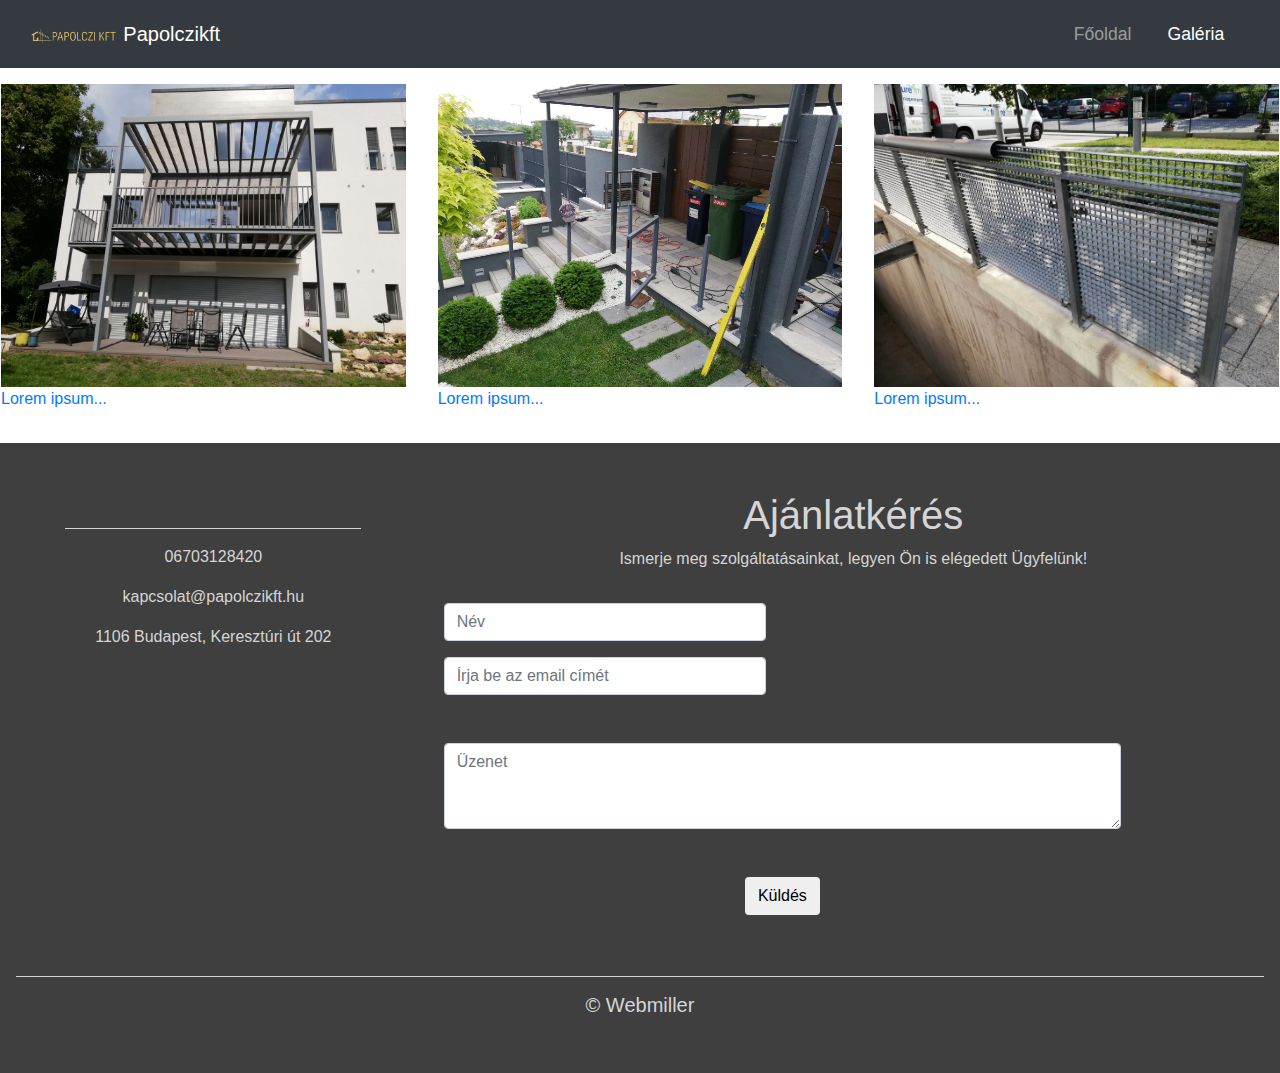
==== galery.html @ d1b83d37 "develop" ====
<!DOCTYPE html>
<html lang="en">
<head>
    <meta charset="UTF-8">
    <meta http-equiv="X-UA-Compatible" content="IE=edge">
    <meta name="viewport" content="width=device-width, initial-scale=1.0">
    <title>Papolczikft</title>
    <link rel="icon" href="img\favicon.png" sizes="16x16 32x32" type="image/png">
    <link rel="stylesheet" href="https://maxcdn.bootstrapcdn.com/bootstrap/4.0.0/css/bootstrap.min.css">
	<script src="https://ajax.googleapis.com/ajax/libs/jquery/3.3.1/jquery.min.js"></script>
	<script src="https://cdnjs.cloudflare.com/ajax/libs/popper.js/1.12.9/umd/popper.min.js"></script>
	<script src="https://maxcdn.bootstrapcdn.com/bootstrap/4.0.0/js/bootstrap.min.js"></script>
	<script src="https://use.fontawesome.com/releases/v5.0.8/js/all.js"></script>
	<link href="style.css" rel="stylesheet">
</head>
<body>
  <!-- Navigation -->
  <nav class="navbar navbar-expand-md navbar-dark bg-dark sticky-top">
    <div class="container-fluid">
      <a class="navbar-brand" href="#">
        <img src="images/LOGOK__2_-removebg-preview.png" width="90">
        Papolczikft</a>
        <button class="navbar-toggler" type="button" data-toggle="collapse" data-target="#navbarResponsive">
            <span class="navbar-toggler-icon"></span>
        </button>
        <div class="collapse navbar-collapse" id="navbarResponsive">
            <ul class="navbar-nav ml-auto">
                <li class="nav-item">
                    <a href="index.html" class="nav-link">Főoldal</a>
                </li>
                <li class="nav-item">
                    <a href="galery.html" class="nav-link active">Galéria</a>
                </li>

            </ul>
        </div>
      
    </div>
  </nav>

  <div class="row">
    <div class="col-md-4">
      <div class="thumbnail">
        <a href="/images/img-20180831-135124AB885B57-2B68-B348-4DB5-A6542D9828FA.jpg" target="_blank">
          <img src="/images/img-20180831-135124AB885B57-2B68-B348-4DB5-A6542D9828FA.jpg" alt="Lights" style="width:100%">
          <div class="caption">
            <p>Lorem ipsum...</p>
          </div>
        </a>
      </div>
    </div>
    <div class="col-md-4">
      <div class="thumbnail">
        <a href="/images/img-1a5929007b6563848723b8d9f0fb13cb-vC7B33E22-3A7D-A932-1ADD-5FE3C2A1CC2B.jpg" target="_blank">
          <img src="/images/img-1a5929007b6563848723b8d9f0fb13cb-vC7B33E22-3A7D-A932-1ADD-5FE3C2A1CC2B.jpg" alt="Nature" style="width:100%" >
          <div class="caption">
            <p>Lorem ipsum...</p>
          </div>
        </a>
      </div>
    </div>
    <div class="col-md-4">
      <div class="thumbnail">
        <a href="images/img-20180830-105933-1EDBC0EBB-56BE-2E02-438F-4E74E06437B0.jpg" target="_blank">
          <img src="/images/img-20180830-105933-1EDBC0EBB-56BE-2E02-438F-4E74E06437B0.jpg" alt="Fjords" style="width:100%">
          <div class="caption">
            <p>Lorem ipsum...</p>
          </div>
        </a>
      </div>
    </div>
  </div>

  <!--- Footer -->
  <footer>
    <div class="container-fluid padding">
        <div class="row text-center">
            <div class="col-md-4">
                <img src="#" alt="">
                <hr class="light">
                <p>06703128420</p>
                <p>kapcsolat@papolczikft.hu</p>
                <p>1106 Budapest, Keresztúri út 202</p>
                <!--<p>city state 0000</p>-->
            </div>
            <div class="col-md-8 contactright">
                <div class="morepadding">
                    <h1>Ajánlatkérés</h1>
                    <p>Ismerje meg szolgáltatásainkat, legyen Ön is elégedett Ügyfelünk!</p>
                    <form id="contact-form" action="contact.php" method="post" role="form">
                        <div class="controls">
                            <div class="row">
                                <div class="col-md-5">
                                    <div class="form-group">
                                        <input name="name" type="text" class="form-control roundcorners" id="form_name" placeholder="Név">
                                        <div class="help-block width-errors"></div>
                                    </div>
                                    <div class="form-group">
                                        <input name="mail" type="mail" class="form-control roundcorners" id="mailForm" placeholder="Írja be az email címét">
                                        <div class="help-block width-errors"></div>
                                    </div>
                                </div>
                            </div>
                            <div class="row">
                                <div class="col-md-10">
                                    <div class="form-group">
                                        <textarea name="message" class="form-control roundcorners" id="form_message" placeholder="Üzenet" rows="3"></textarea>
                                        <div class="help-block width-errors"></div>
                                    </div>
                                </div>
                                <div class="col-md-10">
                                    <input type="submit" name="submit" class="btn btn-outline-white" value="Küldés">
                                </div>
                            </div>
                        </div>
                    </form>
                </div>
            </div>
            <!--<div class="col-md-4">
                <hr class="light">
                <h5>Our Hours</h5>
                <hr class="light">
                <p>555-5555</p>
                <p>email@myemail.com</p>
                <p>100 street name</p>
                <p>city state 0000</p>
            </div>
            <div class="col-md-4">
                <hr class="light">
                <h5>Service Area</h5>
                <hr class="light">
                <p>555-5555</p>
                <p>email@myemail.com</p>
                <p>100 street name</p>
                <p>city state 0000</p>
            </div>-->
            <div class="col-12">
                <hr class="light-100">
                <h5>&copy; Webmiller</h5>
            </div>
        </div>
    </div>
</footer>
<!--Cookie-->
<div class="cookie-consent-modal">
    <div class="content">
        <h1>Sütik elfogadása</h1>
        <p>A sütik elfogadásához szükséges tájékoztatás, ami mostanában kötelező!</p>
        <div class="btns">
            <button class="btn btn-secondary">mégsem</button>
            <button class="btn btn-primary">elfogadom</button>
        </div>
    </div>
</div>
    
<!-- View in Browser -->
<!--<div class="youtube-tutorial">
	<a href="https://w3newbie.com/resources/" target="_blank" style="cursor: pointer!important;">
    <img src="https://w3newbie.com/wp-content/uploads/12-site-bundle-banner.png" style="max-width: 100%; position: absolute; bottom: 0;">
  </a>
</div>-->
<!-- End View in Browser -->


    <script src="main.js"></script>
</body>
</html>
---- style.css ----
@import url('https://fonts.googleapis.com/css?family=Poppins:400,500,700');

html, body {
  height: 100%;
  width: 100%;
  font-family: 'poppins' 'sans-serif';
  color: #222;
}
.navbar {
  padding: .8rem;
}
.navbar-nav li {
  padding-right: 20px;
}
.nav-link {
  font-size: 1.1em !important; 
}
.carousel-inner img {
  width: 100%;
  height: 100%;
}
.carousel-caption {
  position: absolute;
  top: 50%;
  transform: translateY(-50%);
}
.carousel-caption h1 {
  font-size: 500%;
  text-transform: uppercase;
  text-shadow: 1px 1px 10px #000;
}
.carousel-caption h3 {
  font-size: 200%;
  font-weight: 500;
  text-shadow: 1px 1px 10px #000;
  padding-bottom: 1rem;
}
.btn-primary {
  background-color: #6648b1;
  border: 1px solid #6648b1;
}
.btn-primary:hover {
  background-color: #563d7c;
  border: 1px solid #563d7c;
}
.jumbotron {
  padding: 1rem;
  border-radius: 0;
}
.padding {
  padding-bottom: 2rem;
}
.welcome {
  width: 75%;
  margin: 0 auto;
  padding-top: 2rem;
}
.welcome hr {
  border-top: 2px solid #b4b4b4;
  width: 95%;
  margin-top: .3rem;
  margin-bottom: 1rem;
}
.fa-code {
  color: #e54d26;
}
.fa-bold {
  color: #563d7c;
}
.fa-css3 {
  color: #2163af;
}
.fa-code, .fa-bold, .fa-css3 {
  font-size: 4em;
  margin: 1rem;
}
.fun {
  width: 100%;
  margin-bottom: 2rem;
}
.gif {
  max-width: 100%;
}
.social a {
  font-size: 4.5em;
  padding: 3rem;
}
.fa-facebook {
  color: #3b5998;
}
.fa-twitter {
  color: #00aced;
}
.fa-google-plus-g {
  color: #dd4b39;
}
.fa-instagram {
  color: #517fa4;
}
.fa-youtube {
  color: #bb0000;
}
.fa-facebook:hover,
.fa-twitter:hover,
.fa-google-plus-g:hover,
.fa-instagram:hover,
.fa-youtube:hover {
  color: #d5d5d5;
}
footer {
  background-color: #3f3f3f;
  color: #d5d5d5;
  padding-top: 2rem;
}
hr.light {
  border-top: 1px solid #d5d5d5;
  width: 75%;
  margin-top: .8rem;
  margin-bottom: 1rem;
}
footer a {
  color: #d5d5d5;
}
hr.light-100 {
  border-top: 1px solid #d5d5d5;
  width: 100%;
  margin-top: .8rem;
  margin-bottom: 1rem;
}

/*---Media Queries --*/
@media (max-width: 992px) {
    .social a {
      font-size: 4em;
      padding: 2rem;
    }
  }
@media (max-width: 768px) {
  .carousel-caption {
    top: 45%;
  }
  .carousel-caption h1 {
    font-size: 350%;
  }
  .carousel-caption h3 {
    font-size: 140%;
    font-weight: 400;
    padding-bottom: .2rem;
  }
  .carousel-caption .btn {
    font-size: 95%;
    padding: 8px 14px;
  }
  .display-4 {
    font-size: 200%;
  }
  .social a {
    font-size: 2.5em;
    padding: 1.2rem;
  }
}
@media (max-width: 576px) {
  .carousel-caption {
    top: 40%;
  }
  .carousel-caption h1 {
    font-size: 250%;
  }
  .carousel-caption h3 {
    font-size: 110%;
  }
  .carousel-caption .btn {
    font-size: 90%;
    padding: 4px 8px;
  }
  .carousel-indicators {
    display: none;
  }
  .display-4 {
    font-size: 160%;
  }
  .social a {
    font-size: 2em;
    padding: .7rem;
  }
}


/*---Firefox Bug Fix --*/
.carousel-item {
  transition: -webkit-transform 0.5s ease;
  transition: transform 0.5s ease;
  transition: transform 0.5s ease, -webkit-transform 0.5s ease;
  -webkit-backface-visibility: visible;
  backface-visibility: visible;
}
/*--- Fixed Background Image --*/
figure {
  position: relative;
  width: 100%;
  height: 60%;
  margin: 0!important;
}
.fixed-wrap {
  clip: rect(0, auto, auto, 0);
  position: absolute;
  top: 0;
  left: 0;
  width: 100%;
  height: 100%;
}
#fixed {
  background-image: url('images/img-1a5929007b6563848723b8d9f0fb13cb-vC7B33E22-3A7D-A932-1ADD-5FE3C2A1CC2B.jpg');
  position: fixed;
  display: block;
  top: 0;
  left: 0;
  width: 100%;
  height: 100%;
  background-size: cover;
  background-position: center center;
  -webkit-transform: translateZ(0);
          transform: translateZ(0);
  will-change: transform;
}
/*--- Bootstrap Padding Fix --*/
[class*="col-"] {
    padding: 1rem;
}





/*
Extra small (xs) devices (portrait phones, less than 576px)
No media query since this is the default in Bootstrap

Small (sm) devices (landscape phones, 576px and up)
@media (min-width: 576px) { ... }

Medium (md) devices (tablets, 768px and up)
@media (min-width: 768px) { ... }

Large (lg) devices (desktops, 992px and up)
@media (min-width: 992px) { ... }

Extra (xl) large devices (large desktops, 1200px and up)
@media (min-width: 1200px) { ... }
*/

.cookie-consent-modal {
  height: 100%;
  width: 100%;
  background-color: rgba(0, 0, 0, 0.5);
  position: fixed;
  top: 0;
  left: 0;
  z-index: 999;
  display: none;
  align-items: center;
}
.cookie-consent-modal.active {
  display: flex;
}
.content {
  background-color: #fff;
  padding: 5vw 3vw;
  border-radius: 10px 10px 0 0;
}
.btns {
  display: flex;
  justify-content: flex-end;
  margin-top: 1em;
}
/*.btng {
  border: none;
  outline: none;
  padding: .10em 1.5em;
  width: 100px;
  margin-right: 0.5em;
  border-radius: 3px;
  text-transform: uppercase;
}
.btng.accept {
  background-color: #00aced;
}*/

.btn-outline-white:hover {
  background-color:  #000;
  color: #d5d5d5;
}
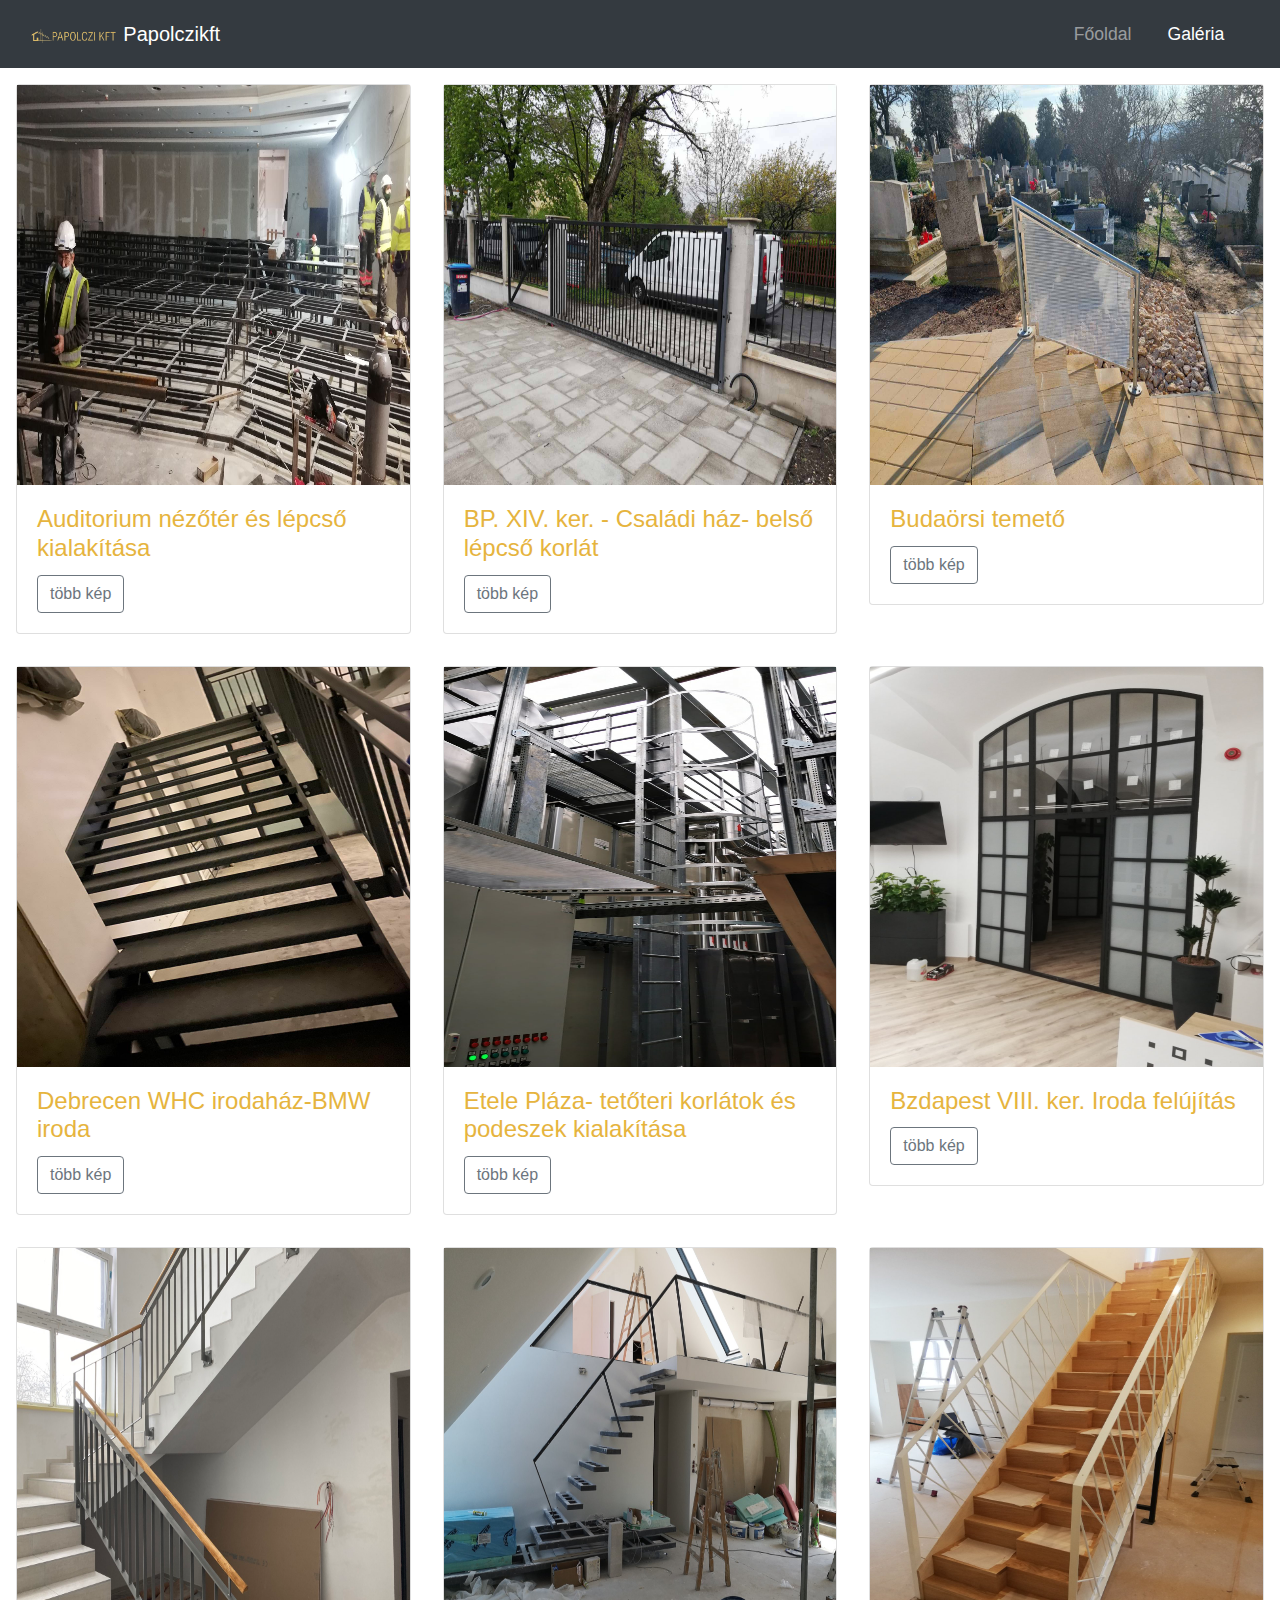
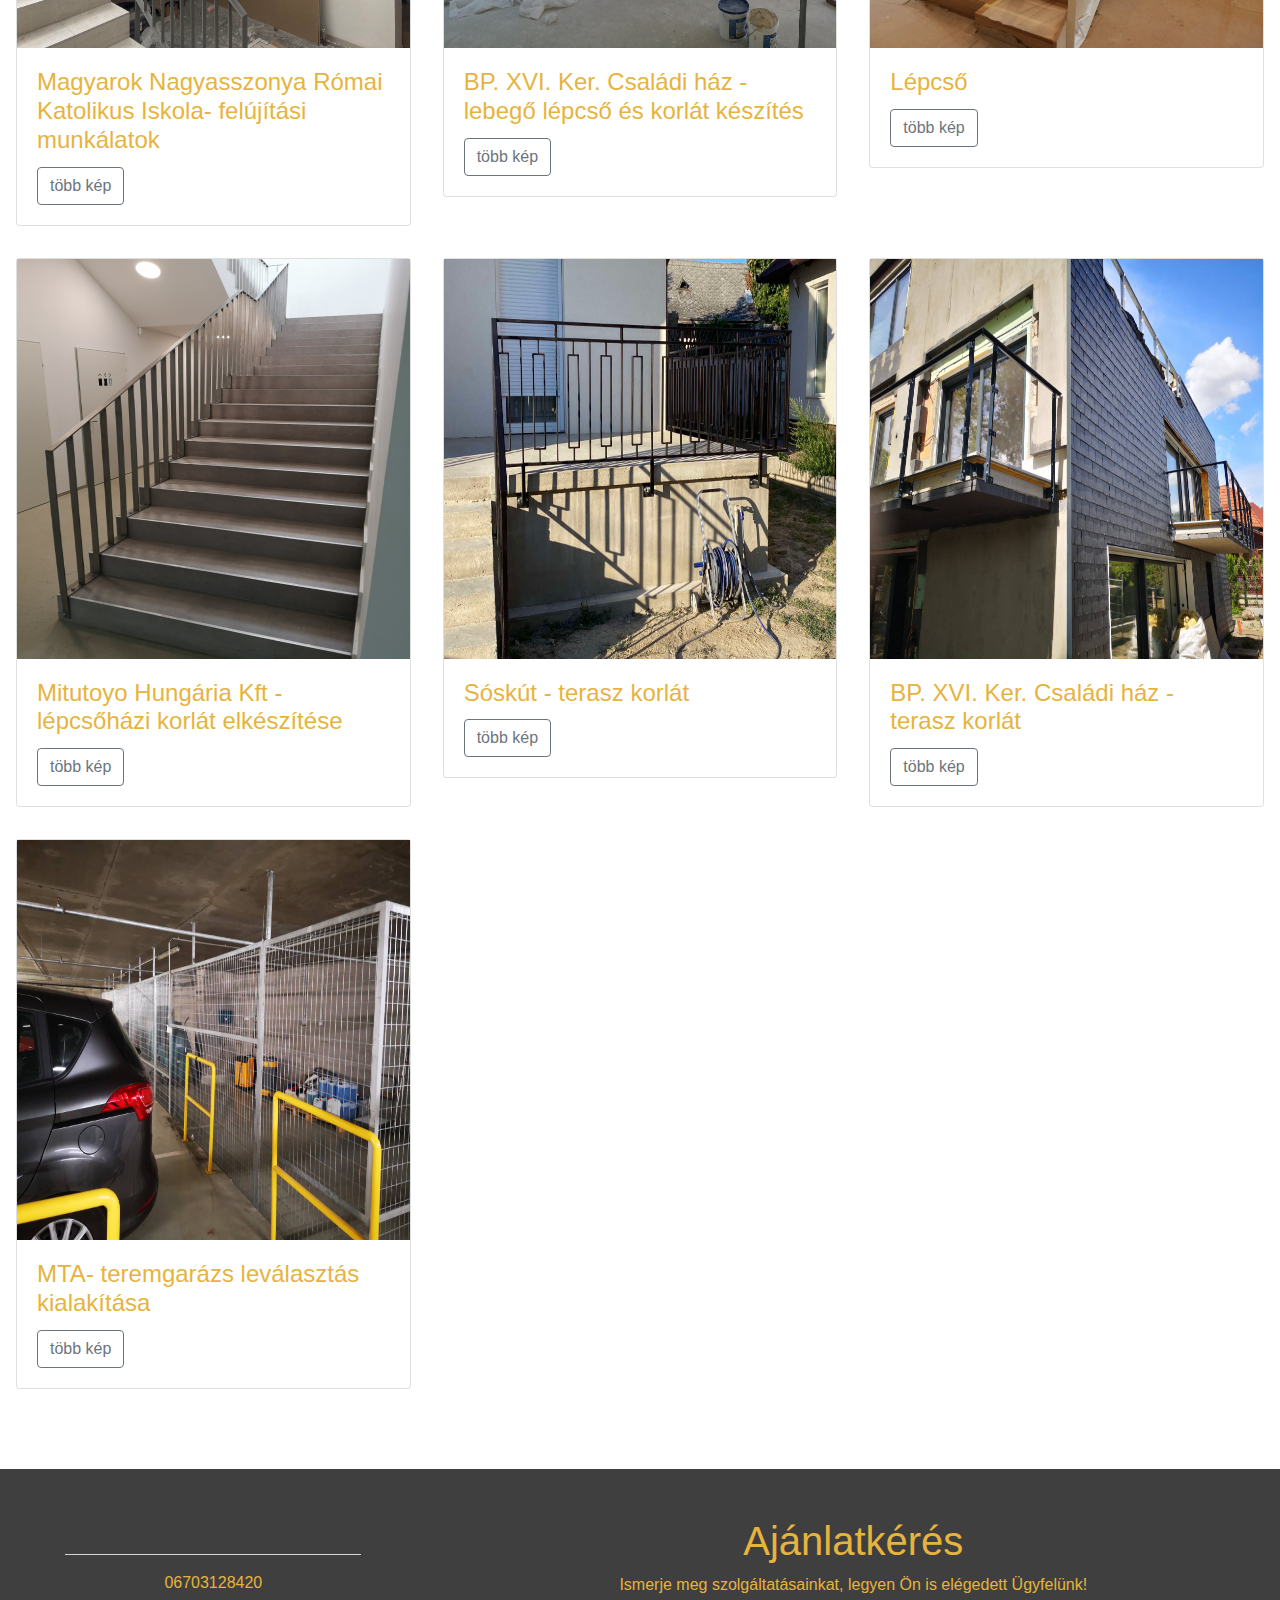
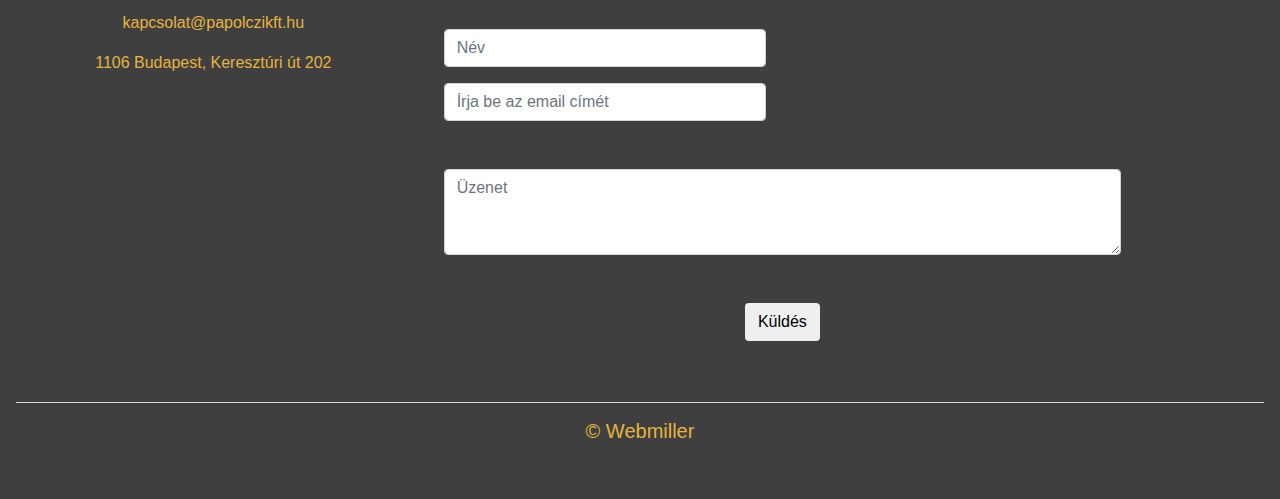
==== commit 7061e2f7: "develop" ====
--- a/galery.html
+++ b/galery.html
@@ -37,40 +37,183 @@
       
     </div>
   </nav>
-
-  <div class="row">
-    <div class="col-md-4">
-      <div class="thumbnail">
-        <a href="/images/img-20180831-135124AB885B57-2B68-B348-4DB5-A6542D9828FA.jpg" target="_blank">
-          <img src="/images/img-20180831-135124AB885B57-2B68-B348-4DB5-A6542D9828FA.jpg" alt="Lights" style="width:100%">
-          <div class="caption">
-            <p>Lorem ipsum...</p>
-          </div>
-        </a>
-      </div>
-    </div>
-    <div class="col-md-4">
-      <div class="thumbnail">
-        <a href="/images/img-1a5929007b6563848723b8d9f0fb13cb-vC7B33E22-3A7D-A932-1ADD-5FE3C2A1CC2B.jpg" target="_blank">
-          <img src="/images/img-1a5929007b6563848723b8d9f0fb13cb-vC7B33E22-3A7D-A932-1ADD-5FE3C2A1CC2B.jpg" alt="Nature" style="width:100%" >
-          <div class="caption">
-            <p>Lorem ipsum...</p>
-          </div>
-        </a>
-      </div>
-    </div>
-    <div class="col-md-4">
-      <div class="thumbnail">
-        <a href="images/img-20180830-105933-1EDBC0EBB-56BE-2E02-438F-4E74E06437B0.jpg" target="_blank">
-          <img src="/images/img-20180830-105933-1EDBC0EBB-56BE-2E02-438F-4E74E06437B0.jpg" alt="Fjords" style="width:100%">
-          <div class="caption">
-            <p>Lorem ipsum...</p>
-          </div>
-        </a>
-      </div>
-    </div>
+<!--Galéria-->
+<div class="container-fluid padding">
+ <div class="row padding">
+  <div class="col-md-4">
+   <div class="card">
+    <img src="images/auditorium/viber_kép_2023-03-08_13-13-58-631.jpg" height="400" alt="" class="card-imd-top">
+     <div class="card-body">
+      <h4 class="card-title">Auditorium nézőtér és lépcső kialakítása</h4>
+      <!--p class="card-text">
+       Ide bármilyen szöveg beilleszthető...
+      </p-->
+      <a href="images.html#1" class="btn btn-outline-secondary">több kép</a>
+     </div>
+   </div>
   </div>
 
+  <div class="col-md-4">
+   <div class="card">
+    <img src="images/belsolepcso/viber_kép_2023-03-08_13-10-28-406.jpg" height="400"  alt="" class="card-imd-top">
+     <div class="card-body">
+      <h4 class="card-title">BP. XIV. ker. - Családi ház- belső lépcső korlát</h4>
+      <!--p class="card-text">
+       Ide bármilyen szöveg beilleszthető...
+      </p-->
+      <a href="images.html#2" class="btn btn-outline-secondary">több kép</a>
+     </div>
+   </div>
+  </div>
+  
+  <div class="col-md-4">
+   <div class="card">
+    <img src="images/budaors_temeto/viber_kép_2023-03-08_12-44-34-052.jpg" height="400" alt="" class="card-imd-top">
+     <div class="card-body">
+      <h4 class="card-title">Budaörsi temető</h4>
+      <!--p class="card-text">
+       Ide bármilyen szöveg beilleszthető...
+      </p-->
+      <a href="images.html#3" class="btn btn-outline-secondary">több kép</a>
+     </div>
+   </div>
+  </div>
+      
+  <hr class="my-4">
+   <div class="col-md-4">
+    <div class="card">
+     <img src="images/debrecen_bmw/viber_kép_2023-03-08_12-47-53-114.jpg" height="400" alt="" class="card-imd-top">
+      <div class="card-body">
+       <h4 class="card-title">Debrecen WHC irodaház-BMW iroda</h4>
+       <!--p class="card-text">
+        Ide bármilyen szöveg beilleszthető...
+       </p-->
+       <a href="#" class="btn btn-outline-secondary">több kép</a>
+      </div>
+    </div>
+   </div>
+    
+   <div class="col-md-4">
+    <div class="card">
+     <img src="images/etele/viber_kép_2023-03-08_12-53-48-756.jpg" height="400" alt="" class="card-imd-top">
+      <div class="card-body">
+       <h4 class="card-title">Etele Pláza- tetőteri korlátok és podeszek kialakítása</h4>
+       <!--p class="card-text">
+        Ide bármilyen szöveg beilleszthető...
+       </p-->
+       <a href="#" class="btn btn-outline-secondary">több kép</a>
+      </div>
+    </div>
+   </div>
+    
+   <div class="col-md-4">
+    <div class="card">
+     <img src="images/iroda/viber_kép_2023-03-08_13-12-34-539.jpg" height="400" alt="" class="card-imd-top">
+      <div class="card-body">
+       <h4 class="card-title">Bzdapest VIII. ker. Iroda felújítás</h4>
+       <!--p class="card-text">
+        Ide bármilyen szöveg beilleszthető...
+       </p-->
+       <a href="#" class="btn btn-outline-secondary">több kép</a>
+      </div>
+    </div>
+   </div>
+    
+   <hr class="my-4">
+    <div class="col-md-4">
+     <div class="card">
+      <img src="images/katolikus/viber_kép_2023-03-08_13-09-18-147.jpg" height="400" alt="" class="card-imd-top">
+       <div class="card-body">
+        <h4 class="card-title">Magyarok Nagyasszonya Római Katolikus Iskola- felújítási munkálatok</h4>
+        <!--p class="card-text">
+         Ide bármilyen szöveg beilleszthető...
+        </p-->
+        <a href="#" class="btn btn-outline-secondary">több kép</a>
+       </div>
+     </div>
+    </div>
+    
+    <div class="col-md-4">
+     <div class="card">
+      <img src="images/lebego/viber_kép_2023-03-08_13-05-26-891.jpg" height="400" alt="" class="card-imd-top">
+       <div class="card-body">
+        <h4 class="card-title">BP. XVI. Ker. Családi ház - lebegő lépcső és korlát készítés</h4>
+        <!--p class="card-text">
+         Ide bármilyen szöveg beilleszthető...
+        </p-->
+        <a href="#" class="btn btn-outline-secondary">több kép</a>
+       </div>
+     </div>
+    </div>
+    
+    <div class="col-md-4">
+     <div class="card">
+      <img src="images/lepcso/viber_kép_2023-03-08_12-45-58-672.jpg" height="400" alt="" class="card-imd-top">
+       <div class="card-body">
+        <h4 class="card-title">Lépcső</h4>
+        <!--p class="card-text">
+         Ide bármilyen szöveg beilleszthető...
+        </p-->
+        <a href="#" class="btn btn-outline-secondary">több kép</a>
+       </div>
+     </div>
+    </div>
+    
+   <hr class="my-4">
+    <div class="col-md-4">
+     <div class="card">
+      <img src="images/mitutoyo/viber_kép_2023-03-08_13-02-16-802.jpg" height="400" alt="" class="card-imd-top">
+       <div class="card-body">
+        <h4 class="card-title">Mitutoyo Hungária Kft - lépcsőházi korlát elkészítése</h4>
+        <!--p class="card-text">
+         Ide bármilyen szöveg beilleszthető...
+        </p-->
+        <a href="#" class="btn btn-outline-secondary">több kép</a>
+       </div>
+     </div>
+    </div>
+    
+    <div class="col-md-4">
+     <div class="card">
+      <img src="images/soskut/viber_kép_2023-03-08_12-58-12-065.jpg" height="400" alt="" class="card-imd-top">
+       <div class="card-body">
+        <h4 class="card-title">Sóskút - terasz korlát</h4>
+        <!--p class="card-text">
+         Ide bármilyen szöveg beilleszthető...
+        </p-->
+        <a href="#" class="btn btn-outline-secondary">több kép</a>
+       </div>
+     </div>
+    </div>
+    
+    <div class="col-md-4">
+     <div class="card">
+      <img src="images/teraszkorlat/viber_kép_2023-03-08_13-06-23-780.jpg" height="400" alt="" class="card-imd-top">
+       <div class="card-body">
+        <h4 class="card-title">BP. XVI. Ker. Családi ház - terasz korlát</h4>
+        <!--p class="card-text">
+         Ide bármilyen szöveg beilleszthető...
+        </p-->
+        <a href="#" class="btn btn-outline-secondary">több kép</a>
+       </div>
+     </div>
+    </div>
+    
+   <hr class="my-4">
+    <div class="col-md-4">
+     <div class="card">
+      <img src="images/teremgarazs/viber_kép_2023-03-08_13-00-23-610.jpg" height="400" alt="" class="card-imd-top">
+       <div class="card-body">
+        <h4 class="card-title">MTA- teremgarázs leválasztás kialakítása</h4>
+        <!--p class="card-text">
+         Ide bármilyen szöveg beilleszthető...
+        </p-->
+        <a href="#" class="btn btn-outline-secondary">több kép</a>
+       </div>
+     </div>
+    </div>
+ </div>  
+</div>    
   <!--- Footer -->
   <footer>
     <div class="container-fluid padding">
--- a/style.css
+++ b/style.css
@@ -4,16 +4,21 @@
   height: 100%;
   width: 100%;
   font-family: 'poppins' 'sans-serif';
-  color: #222;
-}
+  /*color: #222;*/
+  color: rgba(230, 180, 62, 1);
+}
+
 .navbar {
   padding: .8rem;
+   
 }
 .navbar-nav li {
   padding-right: 20px;
+  
 }
 .nav-link {
-  font-size: 1.1em !important; 
+  font-size: 1.1em !important;
+  
 }
 .carousel-inner img {
   width: 100%;
@@ -109,7 +114,7 @@
 }
 footer {
   background-color: #3f3f3f;
-  color: #d5d5d5;
+  color: rgba(230, 180, 62, 1);
   padding-top: 2rem;
 }
 hr.light {
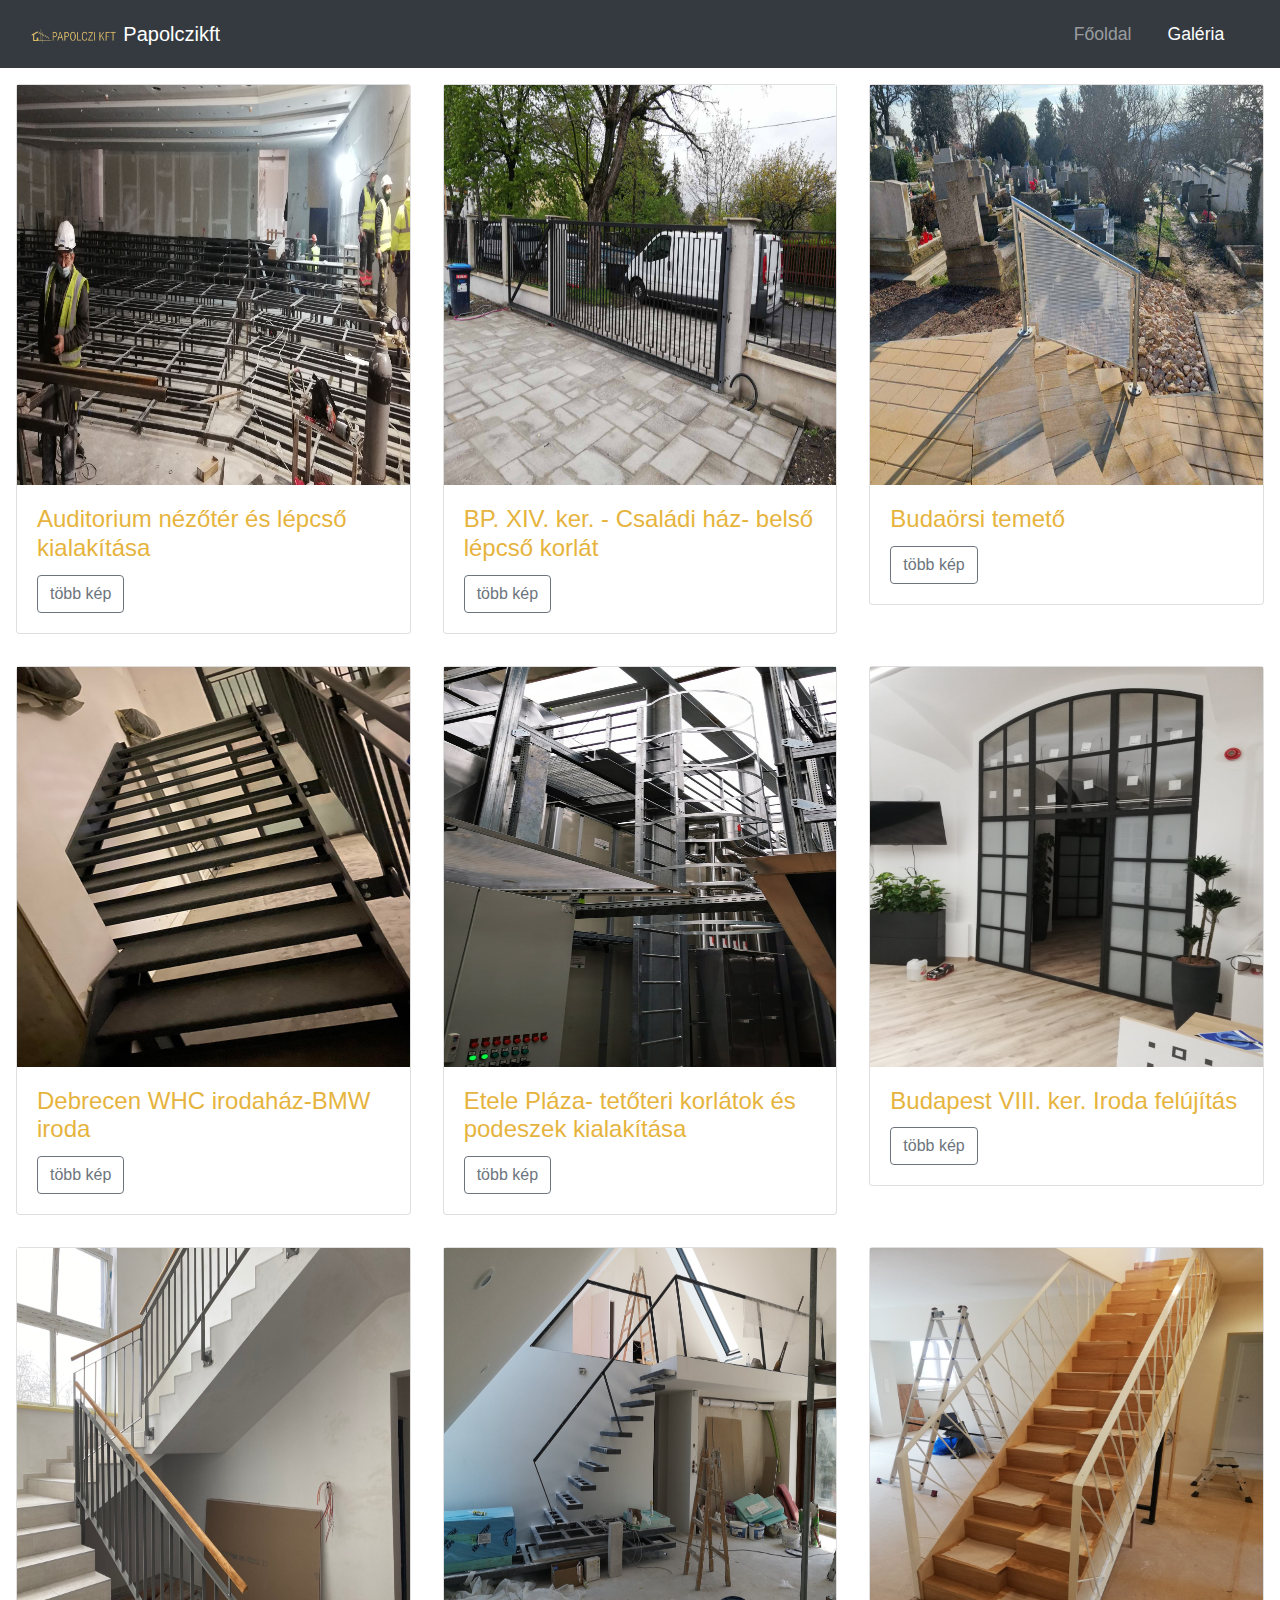
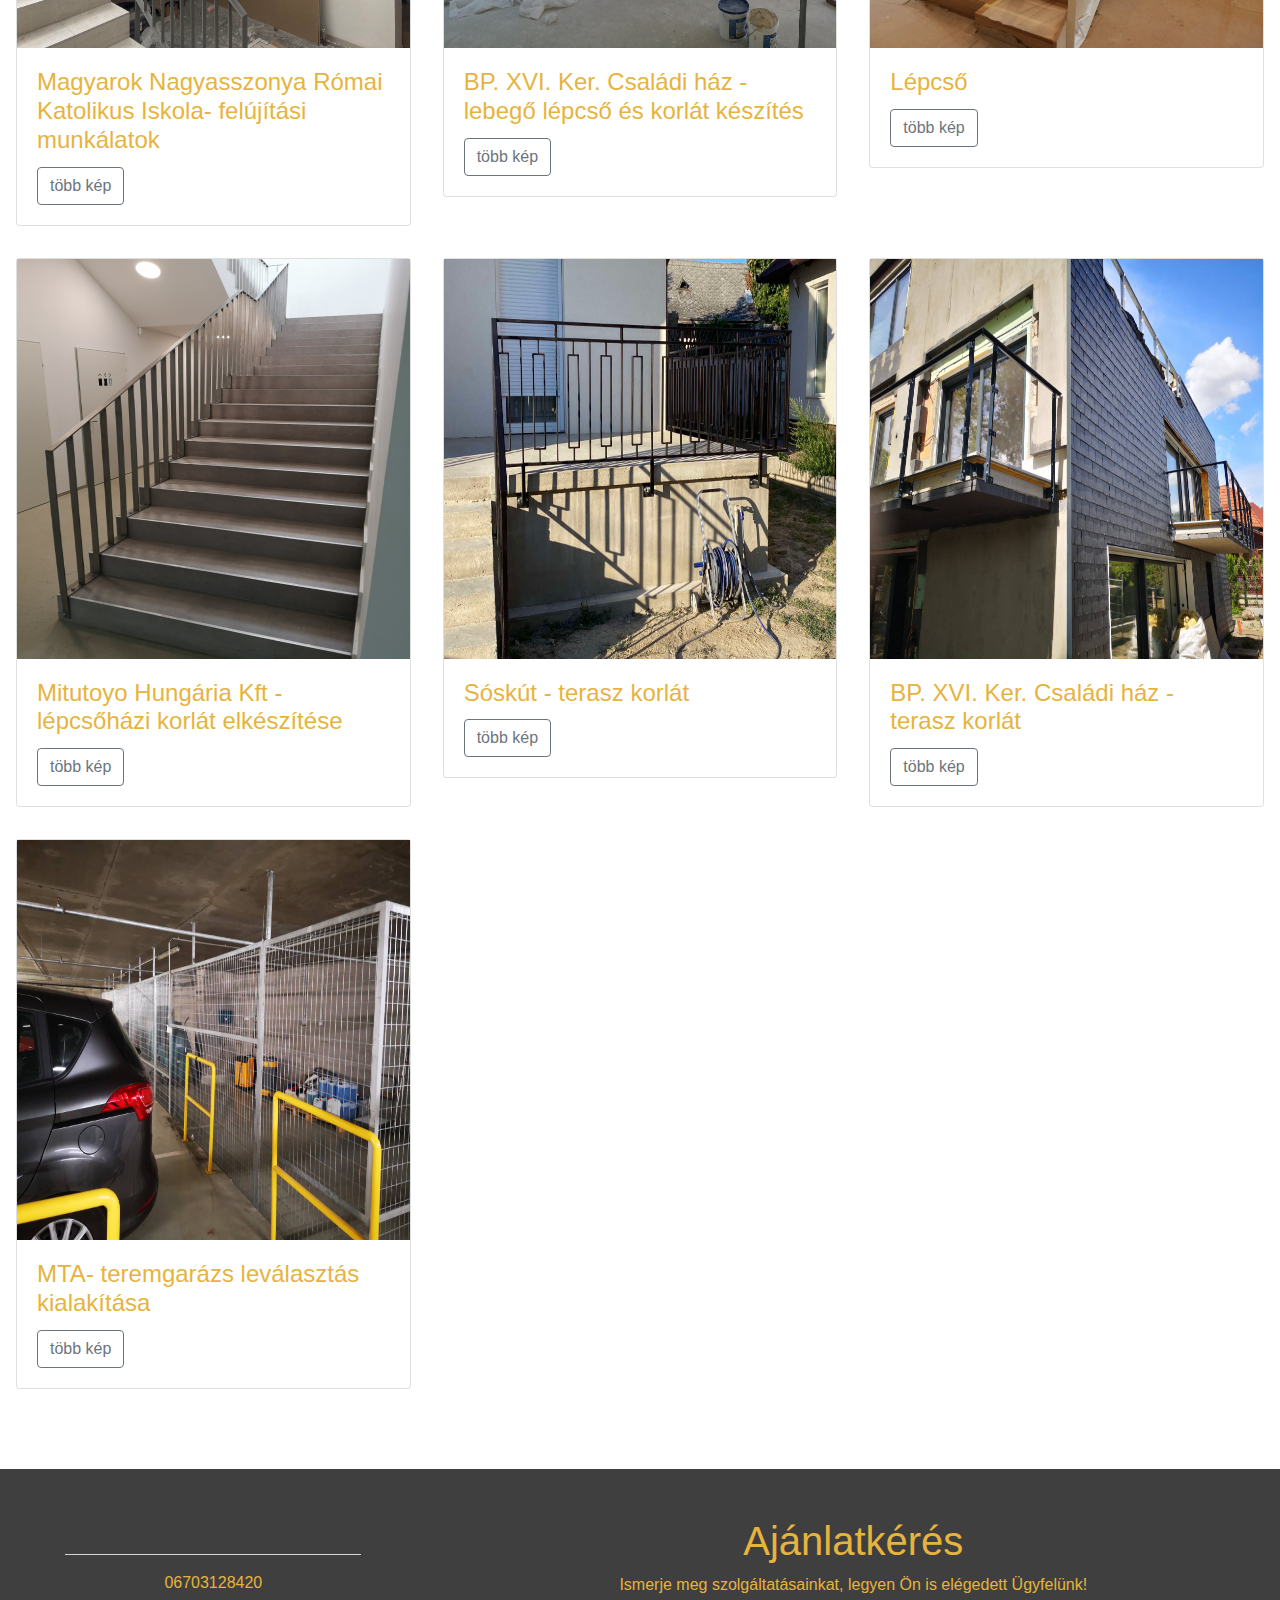
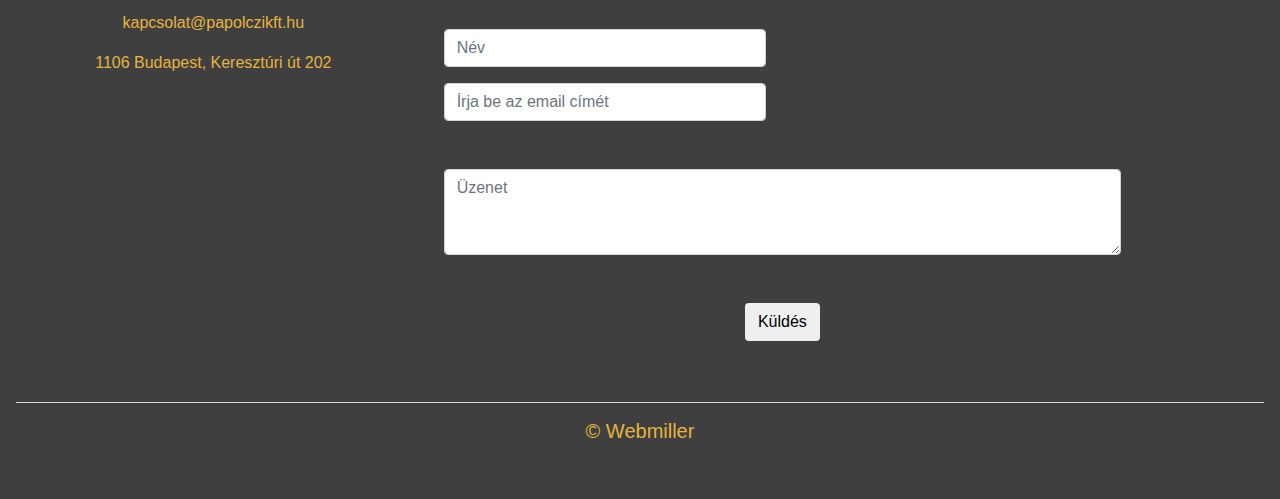
==== commit 4fe01561: "develop" ====
--- a/galery.html
+++ b/galery.html
@@ -110,7 +110,7 @@
     <div class="card">
      <img src="images/iroda/viber_kép_2023-03-08_13-12-34-539.jpg" height="400" alt="" class="card-imd-top">
       <div class="card-body">
-       <h4 class="card-title">Bzdapest VIII. ker. Iroda felújítás</h4>
+       <h4 class="card-title">Budapest VIII. ker. Iroda felújítás</h4>
        <!--p class="card-text">
         Ide bármilyen szöveg beilleszthető...
        </p-->
